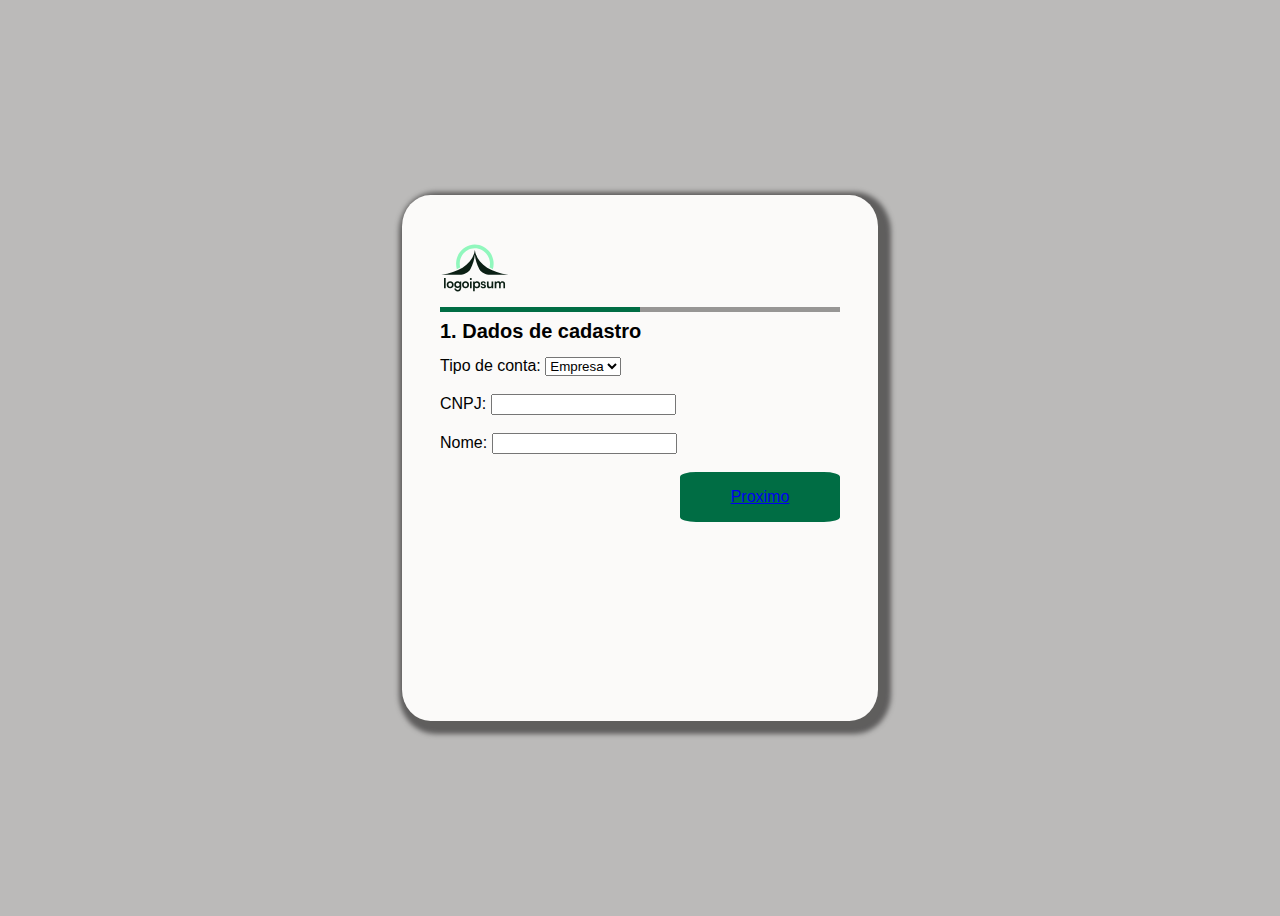
==== carteira digital/cadastro1.html @ 46909909 "Add files via upload" ====
<!DOCTYPE html>
<html lang="en">
<head>
    <meta charset="UTF-8">
    <meta name="viewport" content="width=device-width, initial-scale=1.0">
    <title>Carteira digital</title>
    <link rel="stylesheet" href="stylesheet/cad.css">
</head>
<body  >
    <main   >
        <div id="header">
            <img src="img/Logocolorida.svg" alt="">
           
        </div>
        <div id="tira1"></div>
        <div id="tira2"></div>
        <h1>1. Dados de cadastro</h1>
        Tipo de conta: <select id="select">
            <option > Empresa</option>
            <option > Pessoal</option>
        </select><br><br>
        CNPJ: <input type="text" name="cnpj" maxlength="11"><br><br>
        Nome: <input type="text" name="nome"><br><br>
        <div id="button1"><a href="cadastro2.html">Proximo</a></div>

    </main>
</body>
</html>
---- carteira digital/stylesheet/cad.css ----
body {
    display: flex;
    justify-content: center;
    align-items: center;
    min-height: 100vh;
    background-color: rgb(187, 186, 185);
    font-family: 'Segoe UI', Tahoma, Geneva, Verdana, sans-serif;
  }
main{
    width: 400px;
    height: 450px;
    background-color: rgb(251, 250, 249);
    margin: auto;
    border-radius: 6%;
    padding: 3%;
    display: block;
    box-shadow: 5px 5px 5px 8px #3d3c3cbb;
    
}
#header img{
    width: 70px;
    height: 70px;
  
}
h1{
    float: none;
    font-size: 20px;
    justify-content: left;
    text-align: left;  
    width: auto; 
}
#tira1{
    height: 5px;
    width: 200px;
    float: left;
    background-color: #006D44;
}
#tira2{
    height: 5px;
    width: 200px;
    float: right;
    background-color: rgb(151, 150, 149);
}
#tira3{
    height: 5px;
    width: 200px;
    float: left;
    background-color:  #006D44;
}
#button1{
    background-color: #006D44;
    color: #fdf8f8;
    float: right;
    height: 30px;
    width: 110px;
    display: flex;
    border-radius: 10%;
    padding: 10px 25px;
    justify-content: center;
    align-items: center;
    
}
#button2{
    background-color: #006D44;
    color: #fdf8f8;
    float: left;
    height: 30px;
    width: 110px;
    display: flex;
    border-radius: 10%;
    padding: 10px 25px;
    justify-content: center;
    align-items: center;
    
}
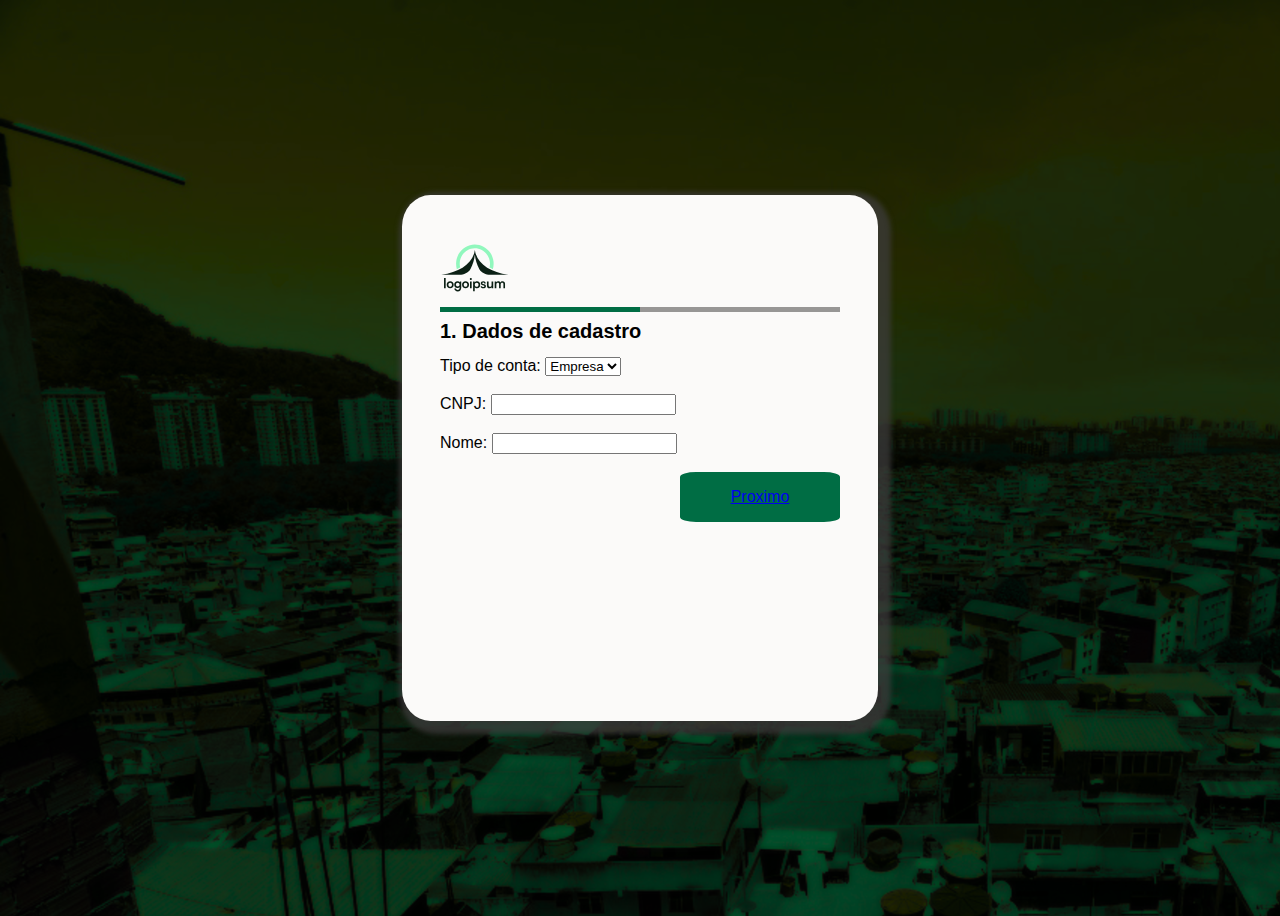
==== commit 37d182c3: "Add files via upload" ====
--- a/carteira digital/cadastro1.html
+++ b/carteira digital/cadastro1.html
@@ -6,7 +6,7 @@
     <title>Carteira digital</title>
     <link rel="stylesheet" href="stylesheet/cad.css">
 </head>
-<body  >
+<body  style="background-image: url(img/favela.png);">
     <main   >
         <div id="header">
             <img src="img/Logocolorida.svg" alt="">
